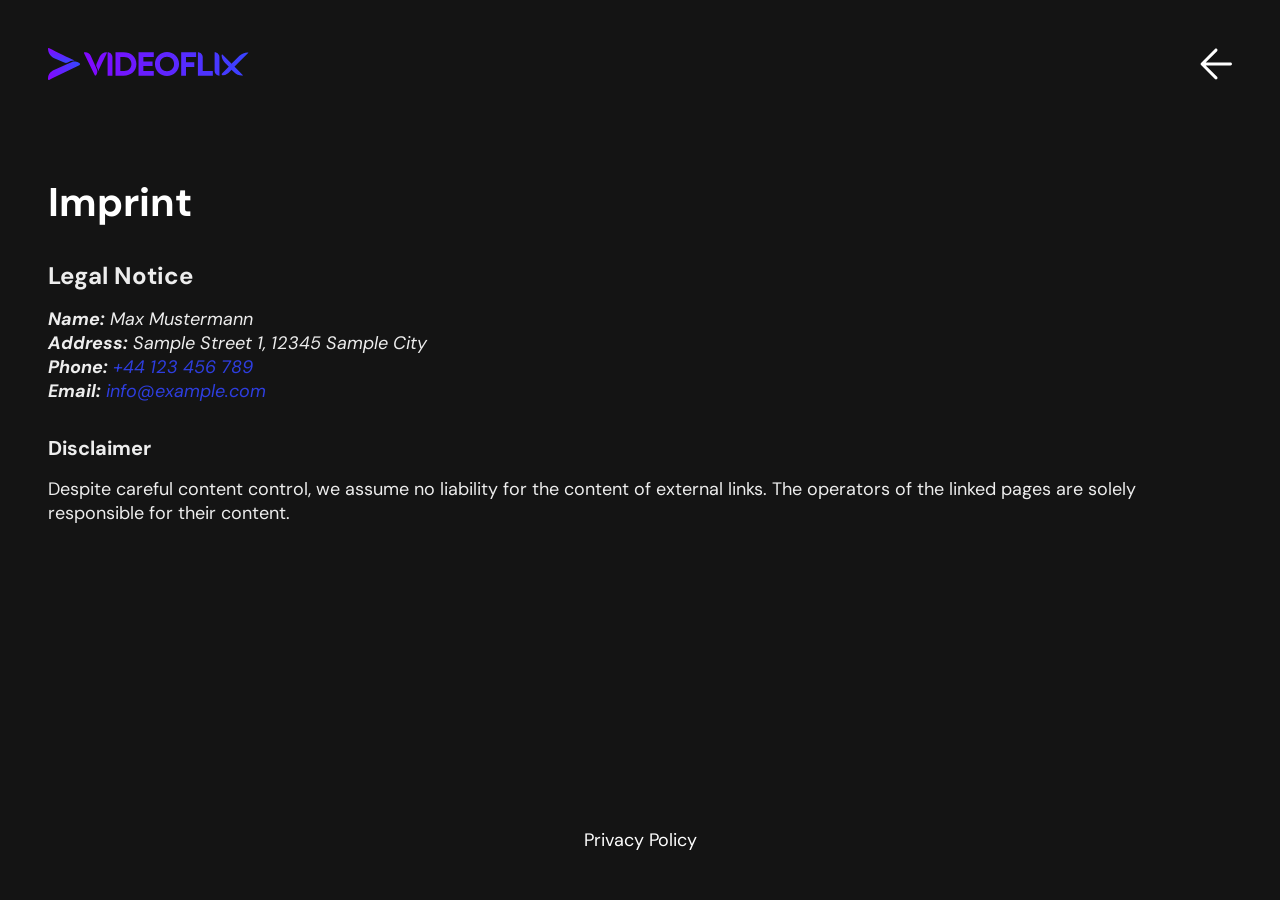
==== pages/imprint/index.html @ fc4c7bb7 "Added complete frontend to repository" ====
<!DOCTYPE html>
<html lang="en">

<head>
    <meta charset="UTF-8">
    <meta name="viewport" content="width=device-width, initial-scale=1.0">
    <title>Videoflix - Imprint</title>

    <link rel="stylesheet" href="/shared/css/variables.css">
    <link rel="stylesheet" href="/shared/css/standard.css">
    <link rel="stylesheet" href="/shared/css/fonts.css">
    <link rel="stylesheet" href="/shared/css/assets.css">
    <link rel="stylesheet" href="/shared/css/header_footer.css">
    <link rel="stylesheet" href="/styles.css">
    <link rel="icon" href="/assets/icons/logo_icon_small.svg" type="image/svg+xml">

    <script src="/shared/js/variables.js" ></script>
    <script src="/shared/js/ui_helper.js"></script>
    <script src="/shared/js/api.js"></script>
    <script src="/shared/js/header.js"></script>
</head>

<body onload="setHeader()" class="dark_bg">
<header class="main_header w_full">
    <a aria-label="login page" href="/pages/auth/login.html">
        <img src="/assets/icons/logo_icon_small.svg" alt="" srcset="">
        <img src="/assets/icons/logo_icon.svg" alt="" srcset="">
    </a>
    <a aria-label="go back" onclick="goBackURL()">
        <img src="../../assets/icons/arrow_back.svg" alt="arrow for going back">
        <img src="../../assets/icons/arrow_back.svg" alt="arrow for going back">
    </a>
</header>
<main class="w_full d_flex_ss_gl font_white_color">
    <h1 class="font_prime_color">Imprint</h1>

    <section class="d_flex_ss_gm f_d_c">
        <h2>Legal Notice</h2>
        <address>
            <p><strong>Name:</strong> Max Mustermann</p>
            <p><strong>Address:</strong> Sample Street 1, 12345 Sample City</p>
            <p><strong>Phone:</strong> <a class="link_secondary" href="tel:+44123456789">+44 123 456 789</a></p>
            <p><strong>Email:</strong> <a class="link_secondary" href="mailto:info@example.com">info@example.com</a></p>
        </address>
    </section>
    <section class="d_flex_ss_gm f_d_c">
        <h3>Disclaimer</h3>
        <p>
            Despite careful content control, we assume no liability for the content of external links.
            The operators of the linked pages are solely responsible for their content.
        </p>
    </section>
</main>
<footer class="main_footer  w_full">
    <nav class="d_flex_cs_gl w_full">
        <a aria-label="privacy policy page" href="../privacy/index.html" class="link">Privacy Policy</a>
    </nav>
</footer>
</body>

</html>
---- shared/css/variables.css ----
:root {
  --bg-color: rgba(28, 39, 57, 1);
  --bg-color-dark: rgba(24, 32, 46, 1);
  --bg-color-light: rgba(33, 48, 73, 1);

  --link-color: rgba(255,255,255,1);
  --link-hover-color: rgba(46, 62, 223, 1);

  --font-prime-color: rgb(255,255,255);
  --font_sec_color: rgba(46, 62, 223, 1);
  --font_dark_color: rgba(28, 39, 57, 1);
  --font_white_color: rgba(237, 237, 237, 1);

  --section-max-w: 1440px;

  --btn-rad: 40px;
  --btn-pad: 12px 24px;
  --btn-prime-color: rgba(46, 62, 223, 1);
  --btn-prime-hover-color: rgb(84, 98, 251);
  --btn-prime-active-color: rgb(83, 96, 249);
  --btn-prime-font-color: rgb(255, 255, 255);
  --btn-secondary-border: 1px solid rgba(255, 204, 0, 1);
  --btn-secondary-color: transparent;
  --btn-secondary-hover-color: rgba(255, 231, 135, 1);
  --btn-secondary-active-color: rgba(255, 231, 135, 1);
  --btn-secondary-font-color: rgba(255, 204, 0, 1);
  --btn-third-color: rgba(255, 231, 135, 1);
  --btn-third-hover-color: rgba(255, 231, 135, 1);
  --btn-third-active-color: rgba(255, 231, 135, 1);
  --btn-third-font-color: rgba(33, 48, 73, 1);

  --form-max-w: 800px;
  --form-s-max-w: 500px;
  --form-rad: 48px;
  --form-pad: 48px;
  --form-gap: 24px;
  --form-pad-small: 16px;
  --form-bg-color: rgba(27,27,34,0.85);
  --form-border: 1px solid rgba(33, 48, 73, 1);
  --form-input-rad: 16px;
  --form-input-pad: 14px 16px;
  --form-input-border: 1px solid rgba(46, 62, 223, 1);
  --form-input-active-border-color: rgba(46, 62, 223, 1);
  --form-input-error-border-color: rgba(255, 0, 4, 1);
  --form-input-bg-color: rgba(27,27,34,0.85);

  --card-bg-color:rgba(33, 48, 73, 1);
  --card-border: 1px solid rgba(46, 62, 223, 1);
  --card-border-color: rgba(46, 62, 223, 1);
  --card-pad: 16px;
  --card-rad: 8px;
}

@media screen and (max-width: 769px) {
  :root {
  --form-pad: 32px;
  --form-pad-small: 8px;
  --form-input-pad: 8px 8px;
  }
}
---- shared/css/standard.css ----
* {
    box-sizing: border-box;
    margin: 0;
}

a {
    text-decoration: none;
}

a:hover {
    text-decoration: none;
}

body {
    min-height: 100vh;
    display: flex;
    flex-direction: column;
    align-items: center;
}

::-webkit-scrollbar {
    width: 4px;
}

::-webkit-scrollbar-track {
    background-color: black;
}

::-webkit-scrollbar-thumb {
    background-color: var(--card-border-color);
    border-radius: 10px;
}

::-webkit-scrollbar-thumb:hover {
    background-color: var(--card-border-color);
}

main {
    flex-grow: 1;
    display: flex;
    flex-direction: column;
    justify-content: flex-start;
    align-items: center;
    padding: 48px;
    z-index: 1;
}

.d_none {
    display: none !important;
}

.pad_s {
    padding: 8px 16px;
}

.pad_m {
    padding: 16px 32px;
}

.pad_l {
    padding: 32px 48px;
}

@media only screen and (min-width: 1440px) {
    main {
        padding-left: max(48px, calc(50% - 720px)) !important;
        padding-right: max(48px, calc(50% - 720px)) !important;
    }
}

@media only screen and (min-width: 770px)  and (max-width: 1024px) { 

    main {
        padding: 32px;
    }
}

@media only screen and (min-width: 481px)  and (max-width: 769px) {
    .pad_s {
        padding: 4px 8px;
    }

    .pad_m {
        padding: 8px 16px;
    }

    .pad_l {
        padding: 16px 32px;
    }

    main {
        padding: 16px 32px;
    }
}

@media only screen and (max-width: 480px) {
    .pad_s {
        padding: 4px 8px;
    }

    .pad_m {
        padding: 4px 8px;
    }

    .pad_l {
        padding: 8px 16px;
    }

    main {
        padding: 8px 16px;
    }
}

.pos_rel {
    position: relative;
}

.pos_abs_rc {
    position: absolute;
    top: 16px;
    right: 16px;
}

.d_flex_cs_gs,
.d_flex_cc_gs,
.d_flex_cs_gm,
.d_flex_cc_gm,
.d_flex_cs_gl,
.d_flex_cc_gl,
.d_flex_cs_gxl,
.d_flex_cc_gxl {
    display: flex;
    justify-content: center;
}

.d_flex_ss_gs,
.d_flex_sc_gs,
.d_flex_ss_gm,
.d_flex_sc_gm,
.d_flex_ss_gl,
.d_flex_sc_gl,
.d_flex_ss_gxl,
.d_flex_sc_gxl {
    display: flex;
    justify-content: flex-start;
}

.d_flex_cc_gs,
.d_flex_cs_gs,
.d_flex_sc_gs,
.d_flex_ss_gs {
    gap: 4px;
}

.d_flex_cc_gm,
.d_flex_cs_gm,
.d_flex_sc_gm,
.d_flex_ss_gm {
    gap: 16px;
}

.d_flex_cc_gl,
.d_flex_cs_gl,
.d_flex_sc_gl,
.d_flex_ss_gl {
    gap: 32px;
}

.d_flex_cc_gxl,
.d_flex_cs_gxl,
.d_flex_sc_gxl,
.d_flex_ss_gxl {
    gap: 48px;
}

.d_flex_cs_gs,
.d_flex_ss_gs,
.d_flex_cs_gm,
.d_flex_ss_gm,
.d_flex_cs_gl,
.d_flex_ss_gl,
.d_flex_cs_gxl,
.d_flex_ss_gxl {
    align-items: flex-start;
}

.d_flex_cc_gs,
.d_flex_sc_gs,
.d_flex_cc_gm,
.d_flex_sc_gm,
.d_flex_cc_gl,
.d_flex_sc_gl,
.d_flex_cc_gxl,
.d_flex_sc_gxl {
    align-items: center;
}

.d_sb {
    justify-content: space-between !important;
}


.f_d_c {
    flex-direction: column !important;
}

.f_d_r_resp_c {
    flex-direction: row !important;
}

.f_one{
    flex: 1;
}

@media screen and (max-width: 480px) {
    .f_d_r_resp_c {
        flex-direction: column !important;
    }
}

.f_d_r {
    flex-direction: row !important;
}

.c_pointer {
    cursor: pointer;
}

.m_auto {
    margin: auto;
}

.w_full {
    width: 100%;
}

.w_reset{
    width: unset !important;
}

.h_full {
    height: 100%;
}

.text_c {
    text-align: center;
}

.rotate_half{
    transform: rotate(180deg);
}

@media screen and (max-width: 480px) {
    .p_top_s {
        padding-top: 36px;
    }
}
---- shared/css/fonts.css ----
* {
    font-family: 'DM Sans';
}

h1 {
    font-size: 40px;
}

h2, .fs_l {
    font-size: 24px;
}

label,
h3,
.fs_m {
    font-size: 20px;
}

h1,
h2,
h3,
h4,
h5,
p {
    word-break: break-word;
}

a,
p,
button,
input,
ul,
option,
select,
textarea {
    font-size: 18px;
}


@media screen and (max-width: 769px) {
    h1 {
        font-size: 32px;
    }

    h2 {
        font-size: 24px;
    }

    label,
    h3,
    .page_number {
        font-size: 18px;
    }

    a,
    p,
    button,
    input,
    ul,
    option,
    select,
    textarea {
        font-size: 16px;
    }
}

/* Font-Weights */

h1,
h2,
h3,
.fs_l {
    font-weight: 700;
}

a,
p,
button,
textarea,
input {
    font-weight: 400;

}

label {
    font-weight: 500;
}

button {
    font-weight: 600;
}

/* Colors */
.c_black {
    color: black !important;
}

.font_prime_color {
    color: var(--font-prime-color);
}

.font_sec_color {
    color: var(--font_sec_color);
}

.font_white_color {
    color: var(--font_white_color);
}

.font_error_color {
    color: var(--btn-delete-color);
}

/* Weights */
.fontw_bold {
    font-weight: bold !important;
}

/* Alignments */
.ws_nw {
    white-space: nowrap;
}

.text_a_e {
    text-align: end;
}

.text_a_c {
    text-align: center !important;
}


/* dm-sans-100 - latin */
@font-face {
    font-display: swap; /* Check https://developer.mozilla.org/en-US/docs/Web/CSS/@font-face/font-display for other options. */
    font-family: 'DM Sans';
    font-style: normal;
    font-weight: 100;
    src: url('../../assets/fonts/dm-sans-v15-latin-100.woff2') format('woff2'); /* Chrome 36+, Opera 23+, Firefox 39+, Safari 12+, iOS 10+ */
}

/* dm-sans-100italic - latin */
@font-face {
    font-display: swap; /* Check https://developer.mozilla.org/en-US/docs/Web/CSS/@font-face/font-display for other options. */
    font-family: 'DM Sans';
    font-style: italic;
    font-weight: 100;
    src: url('../../assets/fonts/dm-sans-v15-latin-100italic.woff2') format('woff2'); /* Chrome 36+, Opera 23+, Firefox 39+, Safari 12+, iOS 10+ */
}

/* dm-sans-200 - latin */
@font-face {
    font-display: swap; /* Check https://developer.mozilla.org/en-US/docs/Web/CSS/@font-face/font-display for other options. */
    font-family: 'DM Sans';
    font-style: normal;
    font-weight: 200;
    src: url('../../assets/fonts/dm-sans-v15-latin-200.woff2') format('woff2'); /* Chrome 36+, Opera 23+, Firefox 39+, Safari 12+, iOS 10+ */
}

/* dm-sans-200italic - latin */
@font-face {
    font-display: swap; /* Check https://developer.mozilla.org/en-US/docs/Web/CSS/@font-face/font-display for other options. */
    font-family: 'DM Sans';
    font-style: italic;
    font-weight: 200;
    src: url('../../assets/fonts/dm-sans-v15-latin-200italic.woff2') format('woff2'); /* Chrome 36+, Opera 23+, Firefox 39+, Safari 12+, iOS 10+ */
}

/* dm-sans-300 - latin */
@font-face {
    font-display: swap; /* Check https://developer.mozilla.org/en-US/docs/Web/CSS/@font-face/font-display for other options. */
    font-family: 'DM Sans';
    font-style: normal;
    font-weight: 300;
    src: url('../../assets/fonts/dm-sans-v15-latin-300.woff2') format('woff2'); /* Chrome 36+, Opera 23+, Firefox 39+, Safari 12+, iOS 10+ */
}

/* dm-sans-300italic - latin */
@font-face {
    font-display: swap; /* Check https://developer.mozilla.org/en-US/docs/Web/CSS/@font-face/font-display for other options. */
    font-family: 'DM Sans';
    font-style: italic;
    font-weight: 300;
    src: url('../../assets/fonts/dm-sans-v15-latin-300italic.woff2') format('woff2'); /* Chrome 36+, Opera 23+, Firefox 39+, Safari 12+, iOS 10+ */
}

/* dm-sans-regular - latin */
@font-face {
    font-display: swap; /* Check https://developer.mozilla.org/en-US/docs/Web/CSS/@font-face/font-display for other options. */
    font-family: 'DM Sans';
    font-style: normal;
    font-weight: 400;
    src: url('../../assets/fonts/dm-sans-v15-latin-regular.woff2') format('woff2'); /* Chrome 36+, Opera 23+, Firefox 39+, Safari 12+, iOS 10+ */
}

/* dm-sans-italic - latin */
@font-face {
    font-display: swap; /* Check https://developer.mozilla.org/en-US/docs/Web/CSS/@font-face/font-display for other options. */
    font-family: 'DM Sans';
    font-style: italic;
    font-weight: 400;
    src: url('../../assets/fonts/dm-sans-v15-latin-italic.woff2') format('woff2'); /* Chrome 36+, Opera 23+, Firefox 39+, Safari 12+, iOS 10+ */
}

/* dm-sans-500 - latin */
@font-face {
    font-display: swap; /* Check https://developer.mozilla.org/en-US/docs/Web/CSS/@font-face/font-display for other options. */
    font-family: 'DM Sans';
    font-style: normal;
    font-weight: 500;
    src: url('../../assets/fonts/dm-sans-v15-latin-500.woff2') format('woff2'); /* Chrome 36+, Opera 23+, Firefox 39+, Safari 12+, iOS 10+ */
}

/* dm-sans-500italic - latin */
@font-face {
    font-display: swap; /* Check https://developer.mozilla.org/en-US/docs/Web/CSS/@font-face/font-display for other options. */
    font-family: 'DM Sans';
    font-style: italic;
    font-weight: 500;
    src: url('../../assets/fonts/dm-sans-v15-latin-500italic.woff2') format('woff2'); /* Chrome 36+, Opera 23+, Firefox 39+, Safari 12+, iOS 10+ */
}

/* dm-sans-600 - latin */
@font-face {
    font-display: swap; /* Check https://developer.mozilla.org/en-US/docs/Web/CSS/@font-face/font-display for other options. */
    font-family: 'DM Sans';
    font-style: normal;
    font-weight: 600;
    src: url('../../assets/fonts/dm-sans-v15-latin-600.woff2') format('woff2'); /* Chrome 36+, Opera 23+, Firefox 39+, Safari 12+, iOS 10+ */
}

/* dm-sans-600italic - latin */
@font-face {
    font-display: swap; /* Check https://developer.mozilla.org/en-US/docs/Web/CSS/@font-face/font-display for other options. */
    font-family: 'DM Sans';
    font-style: italic;
    font-weight: 600;
    src: url('../../assets/fonts/dm-sans-v15-latin-600italic.woff2') format('woff2'); /* Chrome 36+, Opera 23+, Firefox 39+, Safari 12+, iOS 10+ */
}

/* dm-sans-700 - latin */
@font-face {
    font-display: swap; /* Check https://developer.mozilla.org/en-US/docs/Web/CSS/@font-face/font-display for other options. */
    font-family: 'DM Sans';
    font-style: normal;
    font-weight: 700;
    src: url('../../assets/fonts/dm-sans-v15-latin-700.woff2') format('woff2'); /* Chrome 36+, Opera 23+, Firefox 39+, Safari 12+, iOS 10+ */
}

/* dm-sans-700italic - latin */
@font-face {
    font-display: swap; /* Check https://developer.mozilla.org/en-US/docs/Web/CSS/@font-face/font-display for other options. */
    font-family: 'DM Sans';
    font-style: italic;
    font-weight: 700;
    src: url('../../assets/fonts/dm-sans-v15-latin-700italic.woff2') format('woff2'); /* Chrome 36+, Opera 23+, Firefox 39+, Safari 12+, iOS 10+ */
}

/* dm-sans-800 - latin */
@font-face {
    font-display: swap; /* Check https://developer.mozilla.org/en-US/docs/Web/CSS/@font-face/font-display for other options. */
    font-family: 'DM Sans';
    font-style: normal;
    font-weight: 800;
    src: url('../../assets/fonts/dm-sans-v15-latin-800.woff2') format('woff2'); /* Chrome 36+, Opera 23+, Firefox 39+, Safari 12+, iOS 10+ */
}

/* dm-sans-800italic - latin */
@font-face {
    font-display: swap; /* Check https://developer.mozilla.org/en-US/docs/Web/CSS/@font-face/font-display for other options. */
    font-family: 'DM Sans';
    font-style: italic;
    font-weight: 800;
    src: url('../../assets/fonts/dm-sans-v15-latin-800italic.woff2') format('woff2'); /* Chrome 36+, Opera 23+, Firefox 39+, Safari 12+, iOS 10+ */
}

/* dm-sans-900 - latin */
@font-face {
    font-display: swap; /* Check https://developer.mozilla.org/en-US/docs/Web/CSS/@font-face/font-display for other options. */
    font-family: 'DM Sans';
    font-style: normal;
    font-weight: 900;
    src: url('../../assets/fonts/dm-sans-v15-latin-900.woff2') format('woff2'); /* Chrome 36+, Opera 23+, Firefox 39+, Safari 12+, iOS 10+ */
}

/* dm-sans-900italic - latin */
@font-face {
    font-display: swap; /* Check https://developer.mozilla.org/en-US/docs/Web/CSS/@font-face/font-display for other options. */
    font-family: 'DM Sans';
    font-style: italic;
    font-weight: 900;
    src: url('../../assets/fonts/dm-sans-v15-latin-900italic.woff2') format('woff2'); /* Chrome 36+, Opera 23+, Firefox 39+, Safari 12+, iOS 10+ */
}
---- shared/css/assets.css ----
.img_bg {
    background-position: center;
    background-repeat: no-repeat;
    background-size: cover;
}

/* Buttons */

.std_btn {
    cursor: pointer;
    border: none;
    border-radius: var(--btn-rad);
    padding: var(--btn-pad);
    white-space: nowrap;
}

.std_btn_disabled {
    cursor: default !important;
    background-color: rgb(121, 121, 121) !important;
}

.btn_prime {
    background-color: var(--btn-prime-color);
    transition: all 0.3s ease;
    color: var(--btn-prime-font-color);
}

.btn_prime:hover {
    background-color: var(--btn-prime-hover-color);
}

.btn_prime:active {
    background-color: var(--btn-prime-active-color);
}

.btn_secondary {
    border: var(--btn-secondary-border);
    background-color: var(--btn-secondary-color);
    transition: all 0.3s ease;
    color: var(--btn-secondary-font-color);
}

.btn_secondary:hover {
    background-color: var(--btn-secondary-hover-color);
    color: var(--btn-prime-font-color);
}

.btn_secondary:active {
    background-color: var(--btn-secondary-active-color);
}


.btn_third {
    border: var(--btn-third-border);
    background-color: var(--btn-third-color);
    transition: all 0.3s ease;
    color: var(--btn-third-font-color);
}

.btn_third:hover {
    background-color: var(--btn-third-hover-color);
    color: var(--btn-prime-font-color);
}

.btn_third:active {
    background-color: var(--btn-third-active-color);
}

.close_btn {
    background-color: transparent;
    border: 2px solid transparent;
    border-radius: 8px;
}

.close_btn:hover {
    cursor: pointer;
}

.card {
    background-color: var(--card-bg-color);
    border: var(--card-border);
    padding: var(--card-pad);
    border-radius: var(--card-rad);
}

.card_title {
    width: 100%;
    text-align: start;
    color: var(--font_white_color);
}

.card_header_w_btn>.card_title {
    width: unset;
}

.card_header_w_btn {
    width: 100%;
    display: flex;
    justify-content: space-between;
    flex-wrap: wrap;
    gap: 16px;
}

.link {
    color: var(--link-color);
}

.link:hover {
    color: var(--link-hover-color);
}

.link_prime {
    color: var(--link-color);
}

.link_prime:hover {
    text-decoration: underline;
}

.link_secondary {
    color: var(--font_sec_color);
}

.link_secondary:hover {
    text-decoration: underline;
}


.spinner {
    width: 150px;
    height: 150px;
    border: 5px solid var(--btn-prime-font-color);
    border-top-color: var(--btn-prime-color);
    border-radius: 50%;
    animation: spin 1s linear infinite;
}

@keyframes spin {
    0% {
        transform: rotate(0deg);
    }

    100% {
        transform: rotate(360deg);
    }
}


.dialog_wrapper {
    position: fixed;
    top: 0;
    left: 0;
    width: 100%;
    height: 100vh;
    justify-content: center;
    z-index: 10;
    transition: background-color 0.25s ease;
    overflow-y: auto;
    overflow-x: hidden;
}

.dialog_wrapper[open="true"] {
    display: flex;
    animation: fadeIn 0.25s ease forwards;
    background-color: rgba(0, 0, 0, 0.3);
}

.dialog_wrapper[open="false"] {
    display: none;
    background-color: rgba(0, 0, 0, 0);
}

@keyframes fadeIn {
    0% {
        opacity: 0;
    }

    100% {
        opacity: 1;
    }
}

.dialog {
    display: none;
    box-shadow: 0px 0px 16px 0px #0000003d;
    margin: auto;
}


.dialog_wrapper[open="true"] .dialog[current_dialog="true"] {
    animation: slideIn 0.25s ease forwards;
    display: flex;
}

.dialog_wrapper[open="false"] .dialog[current_dialog="true"] {
    display: none;
}

@keyframes slideIn {
    0% {
        transform: translateX(200px);
    }

    100% {
        transform: translateX(0);
    }
}
---- shared/css/header_footer.css ----
.main_header,
.main_footer {
    display: flex;
    align-items: center;
    justify-content: space-between;
    flex-direction: row;
}

@media only screen and (min-width: 1440px) {

    .main_header,
    .main_footer {
        padding-left: max(48px, calc(50% - 720px)) !important;
        padding-right: max(48px, calc(50% - 720px)) !important;
    }
}

.main_header {
    padding: 48px;
    position: relative;
}

.main_header a:last-child  {
    cursor: pointer;
}

.main_footer {
    padding: 48px;
}

.logo img {
    height: 28px;
}


.head_content_right>.profile_circle {
    cursor: pointer;
}

@media only screen and (max-width: 1024px) {
    .main_header {
        padding: 16px 32px;
    }
}

.main_header img:nth-child(1){
    display: none;
}
.main_header img:nth-child(2){
    display: block;
}

@media only screen and (max-width: 769px) {
    .main_footer {
        gap: 16px;
    }

    .main_header {
        padding: 16px 32px;
    }

    .main_header img:nth-child(1){
        display: block;
    }
    .main_header img:nth-child(2){
        display: none;
    }
}

@media only screen and (max-width: 480px) {
    .main_header {
        gap: 16px;
    }
}

.head_content_right .menu_toggle[open="false"]~.menu_content {
    top: 100%;
    visibility: hidden;
    opacity: 0; 
}

.head_content_right .menu_toggle {
    cursor: pointer;
}

.menu_content {
    position: absolute;
    top: calc(100% + 24px);
    box-shadow: 0px 0px 16px 0px #00000050;
    width: 160px;
    right: -12px;
    z-index: 2;
    background-color: var(--bg-color-dark);
    padding: 8px;
    border-radius: 8px;
    opacity: 1;

    transition: all 200ms ease-in-out;
}

.menu_content>p,
.menu_content>a {
    padding: 8px;
    width: 100%;
    border-radius: var(--btn-rad);
}

.menu_content>p:hover,
.menu_content>a:hover {
    background-color: var(--bg-color-light);
    cursor: pointer;
}

.menu_content::before {
    content: "";
    width: 0;
    height: 0;
    border-left: 16px solid transparent;
    border-right: 16px solid transparent;
    border-bottom: 14px solid var(--bg-color-dark);
    position: absolute;
    top: -11px;
    right: 12px;
}

.dashboard_link{
    color: var(--link-color);
    gap: 8px;
}

.dashboard_link:hover{
    color: var(--link-hover-color);
}

@media screen and (max-width:480px) {
    .dashboard_link > span{
        display: none;
    }
}

.menu_btn{
    padding: 8px;
    background-color: transparent;
    border: none;
    align-items: center;
    justify-content: center;
    aspect-ratio: 1/1;
}

.menu_btn_wrapper{
    position: relative;
}
---- styles.css ----
.index_bg {
    background-image: linear-gradient(180deg, rgba(0, 0, 0, 1) 0%, rgba(0, 0, 0, 0.6) 50%, rgba(0, 0, 0, 1) 100%),
    url("./assets/img/index_bg.jpg");
}

.dark_bg {
    background-color: rgba(20, 20, 20, 1);
}

.input_index {
    border: 2px solid white;
    color: white;
    background-color: rgba(0, 0, 0, 0.4);
    padding: 12px 14px;
    border-radius: 40px;
    outline: none;
    width: 350px;
}

.input_index::placeholder {
    color: white;
}

@media screen and (max-width: 768px) {
    .index_form {
        flex-direction: column !important;
        width: 100%;
    }

    .input_index {
        width: 100%;
    }
}

@media (max-width: 500px) {
    #email_group {
        flex-direction: column;
    }
}
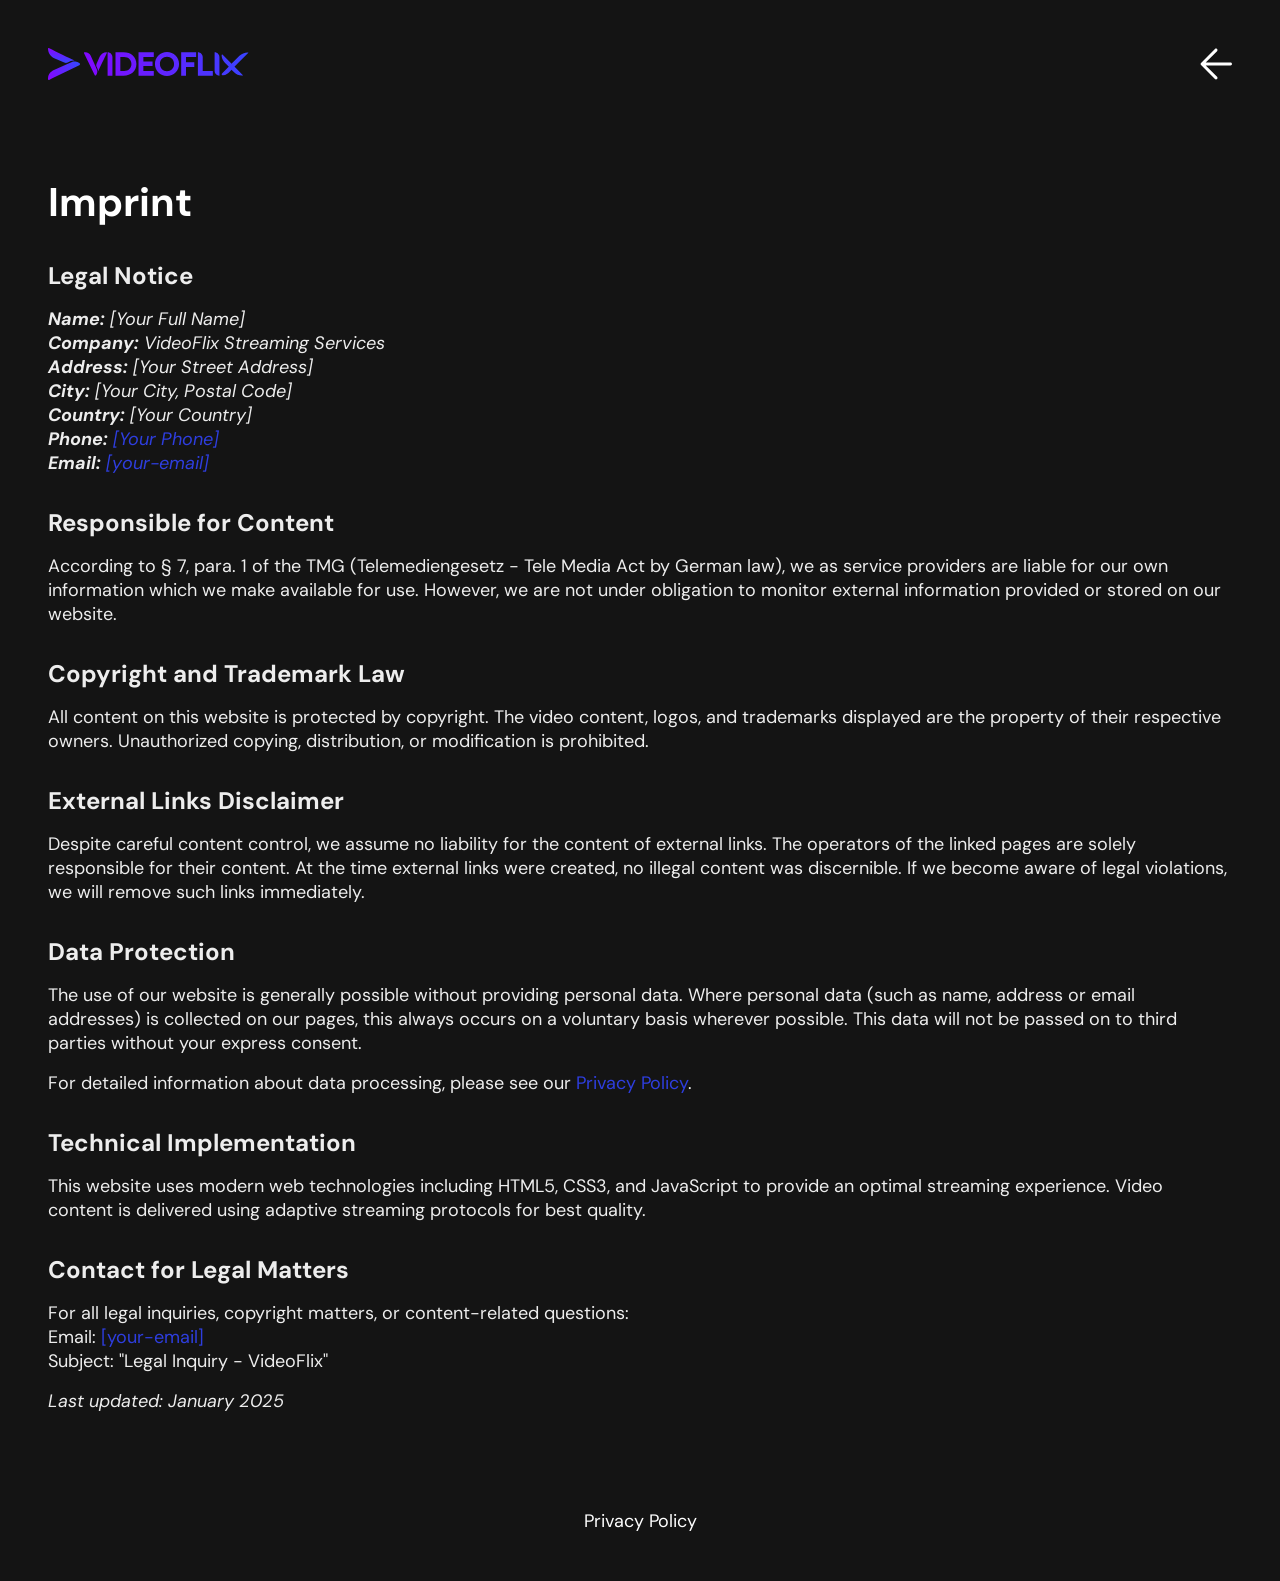
==== commit 40fffacb: "Complete Full-Stack VideoFlix Demo  Added complete frontend integration with proper attribution: -  " ====
--- a/pages/imprint/index.html
+++ b/pages/imprint/index.html
@@ -37,18 +37,76 @@
     <section class="d_flex_ss_gm f_d_c">
         <h2>Legal Notice</h2>
         <address>
-            <p><strong>Name:</strong> Max Mustermann</p>
-            <p><strong>Address:</strong> Sample Street 1, 12345 Sample City</p>
-            <p><strong>Phone:</strong> <a class="link_secondary" href="tel:+44123456789">+44 123 456 789</a></p>
-            <p><strong>Email:</strong> <a class="link_secondary" href="mailto:info@example.com">info@example.com</a></p>
+            <p><strong>Name:</strong> [Your Full Name]</p>
+            <p><strong>Company:</strong> VideoFlix Streaming Services</p>
+            <p><strong>Address:</strong> [Your Street Address]</p>
+            <p><strong>City:</strong> [Your City, Postal Code]</p>
+            <p><strong>Country:</strong> [Your Country]</p>
+            <p><strong>Phone:</strong> <a class="link_secondary" href="tel:[your-phone]">[Your Phone]</a></p>
+            <p><strong>Email:</strong> <a class="link_secondary" href="mailto:[your-email]">[your-email]</a></p>
         </address>
     </section>
+
     <section class="d_flex_ss_gm f_d_c">
-        <h3>Disclaimer</h3>
+        <h2>Responsible for Content</h2>
+        <p>
+            According to § 7, para. 1 of the TMG (Telemediengesetz - Tele Media Act by German law),
+            we as service providers are liable for our own information which we make available for use. 
+            However, we are not under obligation to monitor external information provided or stored 
+            on our website.
+        </p>
+    </section>
+
+    <section class="d_flex_ss_gm f_d_c">
+        <h2>Copyright and Trademark Law</h2>
+        <p>
+            All content on this website is protected by copyright. The video content, logos, and 
+            trademarks displayed are the property of their respective owners. Unauthorized copying, 
+            distribution, or modification is prohibited.
+        </p>
+    </section>
+
+    <section class="d_flex_ss_gm f_d_c">
+        <h2>External Links Disclaimer</h2>
         <p>
             Despite careful content control, we assume no liability for the content of external links.
-            The operators of the linked pages are solely responsible for their content.
+            The operators of the linked pages are solely responsible for their content. At the time 
+            external links were created, no illegal content was discernible. If we become aware of 
+            legal violations, we will remove such links immediately.
         </p>
+    </section>
+
+    <section class="d_flex_ss_gm f_d_c">
+        <h2>Data Protection</h2>
+        <p>
+            The use of our website is generally possible without providing personal data. Where 
+            personal data (such as name, address or email addresses) is collected on our pages, 
+            this always occurs on a voluntary basis wherever possible. This data will not be 
+            passed on to third parties without your express consent.
+        </p>
+        <p>
+            For detailed information about data processing, please see our 
+            <a href="../privacy/index.html" class="link_secondary">Privacy Policy</a>.
+        </p>
+    </section>
+
+    <section class="d_flex_ss_gm f_d_c">
+        <h2>Technical Implementation</h2>
+        <p>
+            This website uses modern web technologies including HTML5, CSS3, and JavaScript 
+            to provide an optimal streaming experience. Video content is delivered using 
+            adaptive streaming protocols for best quality.
+        </p>
+    </section>
+
+    <section class="d_flex_ss_gm f_d_c">
+        <h2>Contact for Legal Matters</h2>
+        <p>
+            For all legal inquiries, copyright matters, or content-related questions:<br>
+            Email: <a href="mailto:[your-email]" class="link_secondary">[your-email]</a><br>
+            Subject: "Legal Inquiry - VideoFlix"
+        </p>
+        <p><em>Last updated: January 2025</em></p>
     </section>
 </main>
 <footer class="main_footer  w_full">
